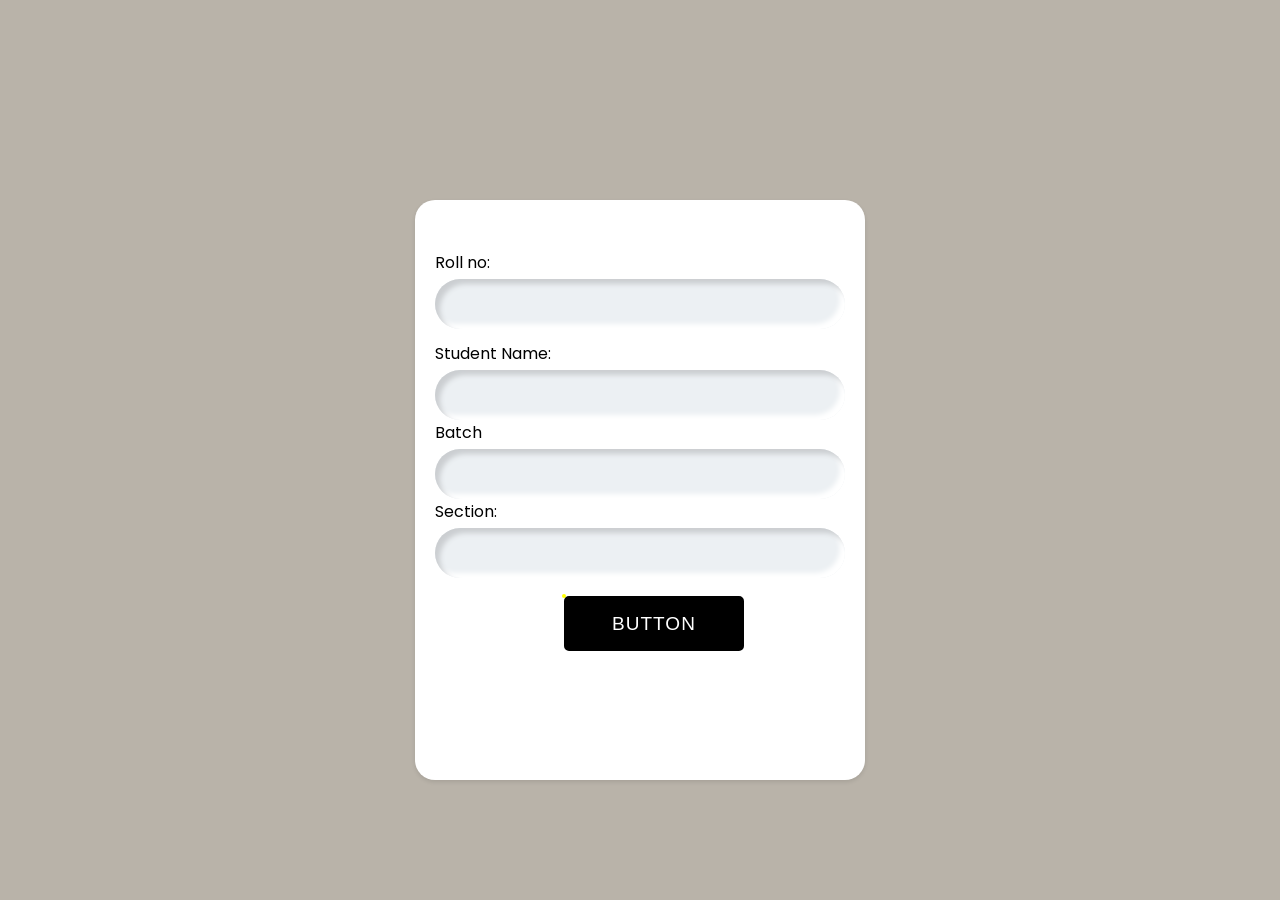
==== index.html @ 454fa923 "add first commit" ====
<!DOCTYPE html>
<html lang="en">
<head>
    <meta charset="UTF-8">
    <meta name="viewport" content="width=device-width, initial-scale=1.0">
    <title>Document</title>
    <link rel="stylesheet" href="style.css">
</head>
<body>
    <div class="container" id="container">
        <div class="brand-title"></div>
       <h1 class="h4">QUIZ</h1>
        <div class="inputs">
          <label>Roll no:</label>
          <input id="rollno" type="text" required/>
          <label>Student Name:</label>
          <input id="studentName" type="text"/>
          <label>Batch</label>
          <input id="batch" type="text" required/>
          <label>Section:</label>
          <input id="section" type="text" required/>
          <body>
            <span><a href="./google.html"></a></span>
          </body>
          </div>
      </div>
      </body>
      </html>
---- style.css ----
@import url('https://fonts.googleapis.com/css2?family=Poppins:wght@400;900&display=swap');


body {
  margin: 0;
  width: 100vw;
  height: 100vh;
  background: #ecf0f3;
  display: flex;
  align-items: center;
  text-align: center;
  justify-content: center;
  place-items: center;
  overflow: hidden;
  font-family: poppins;
}

.container {
  position: relative;
  width: 350px;
  height: 580px;
  border-radius: 20px;
  padding: 40px;
  box-sizing: border-box;
  background: #ecf0f3;
  box-shadow: 14px 14px 20px #3a3939, -14px -14px 20px rgb(62, 58, 58);
}


.h4{
    color: white;
    margin-left: 19vh;
    font-weight: 700;
}

.brand-title {
  margin-top: 10px;
  font-weight: 900;
  font-size: 1.8rem;
  color: #1DA1F2;
  letter-spacing: 1px;
}

.inputs {
  text-align: left;
  margin-top: 30px;
}

label, input, button {
  display: block;
  width: 100%;
  padding: 0;
  border: none;
  outline: none;
  box-sizing: border-box;
}

label {
  margin-bottom: 4px;
}

label:nth-of-type(2) {
  margin-top: 12px;
}

input::placeholder {
  color: gray;
}

input {
  background: #ecf0f3;
  padding: 10px;
  padding-left: 20px;
  height: 50px;
  font-size: 14px;
  border-radius: 50px;
  box-shadow: inset 5px 5px 5px #cbced1, inset -5px -5px 5px white;
}

/* button {
  color: rgb(4, 2, 2);
  margin-top: 20px;
  background: #1DA1F2;
  height: 40px;
  border-radius: 20px;
  cursor: pointer;
  font-weight: 900;
  box-shadow: 8px 8px 8px #9ca0a3, -8px -8px 8px rgb(244, 241, 241);
  transition: 0.5s;
} */

/* button:hover {
  box-shadow: none;
} */
@import url('https://fonts.googleapis.com/css?family=Montserrat:600&display=swap');
body{
  margin: 0;
  padding: 0;
  display: flex;
  height: 100vh;
  align-items: center;
  justify-content: center;
  background:#fff;
}
span{
  position: relative;
  width: 180px;
  height: 55px;
  margin-left: 15vh;
  perspective: 1000px;
}
span a{
  font-size: 19px;
  letter-spacing: 1px;
  transform-style: preserve-3d;
  transform: translateZ(-25px);
  transition: transform .25s;
  font-family: 'Montserrat', sans-serif;
  
}
span a:before,
span a:after{
  position: absolute;
  content: "BUTTON";
  height: 55px;
  width: 180px;
  display: flex;
  align-items: center;
  justify-content: center;
  border: 5px solid black;
  box-sizing: border-box;
  border-radius: 5px;
}
span a:before{
  color: #fff;
  background: #000;
  transform: rotateY(0deg) translateZ(25px);
}
span a:after{
  color: #000;
  transform: rotateX(90deg) translateZ(25px);
}
span a:hover{
  transform: translateZ(-25px) rotateX(-90deg);
}




a {
  position: absolute;
  font-size: 8px;
  bottom: 4px;
  right: 4px;
  text-decoration: none;
  color: black;
  background: yellow;
  border-radius: 10px;
  padding: 2px;
}

h1 {
  position: absolute;
  top: 0;
  left: 0;
}





@import url('https://fonts.googleapis.com/css2?family=Poppins:wght@400;500;700&display=swap');

body {
  font-family: 'Poppins', sans-serif;
  background: #b9b3a9;
  display: flex;
  justify-content: center;
}

.container {
  width: 450px;
  padding: 20px;
  margin-top: 80px;
  background-color: #fff;
  box-shadow: 0 2px 4px rgba(0, 0, 0, 0.1);
  border-radius: 20px;
}

h1 {
  text-align: center;
}

.question {
  font-weight: bold;
  margin-bottom: 10px;
}

.options {
  margin-bottom: 20px;
}

.option {
  display: block;
  margin-bottom: 10px;
}

.button {
  display: inline-block;
  padding: 10px 20px;
  background-color: #428bca;
  color: #fff;
  border: none;
  cursor: pointer;
  font-size: 16px;
  border-radius: 4px;
  transition: background-color 0.3s;
  margin-right: 10px;
}

.button:hover {
  background-color: #3071a9;
}

.result {
  text-align: center;
  margin-top: 20px;
  font-weight: bold;
}

.hide{
  display: none;
}
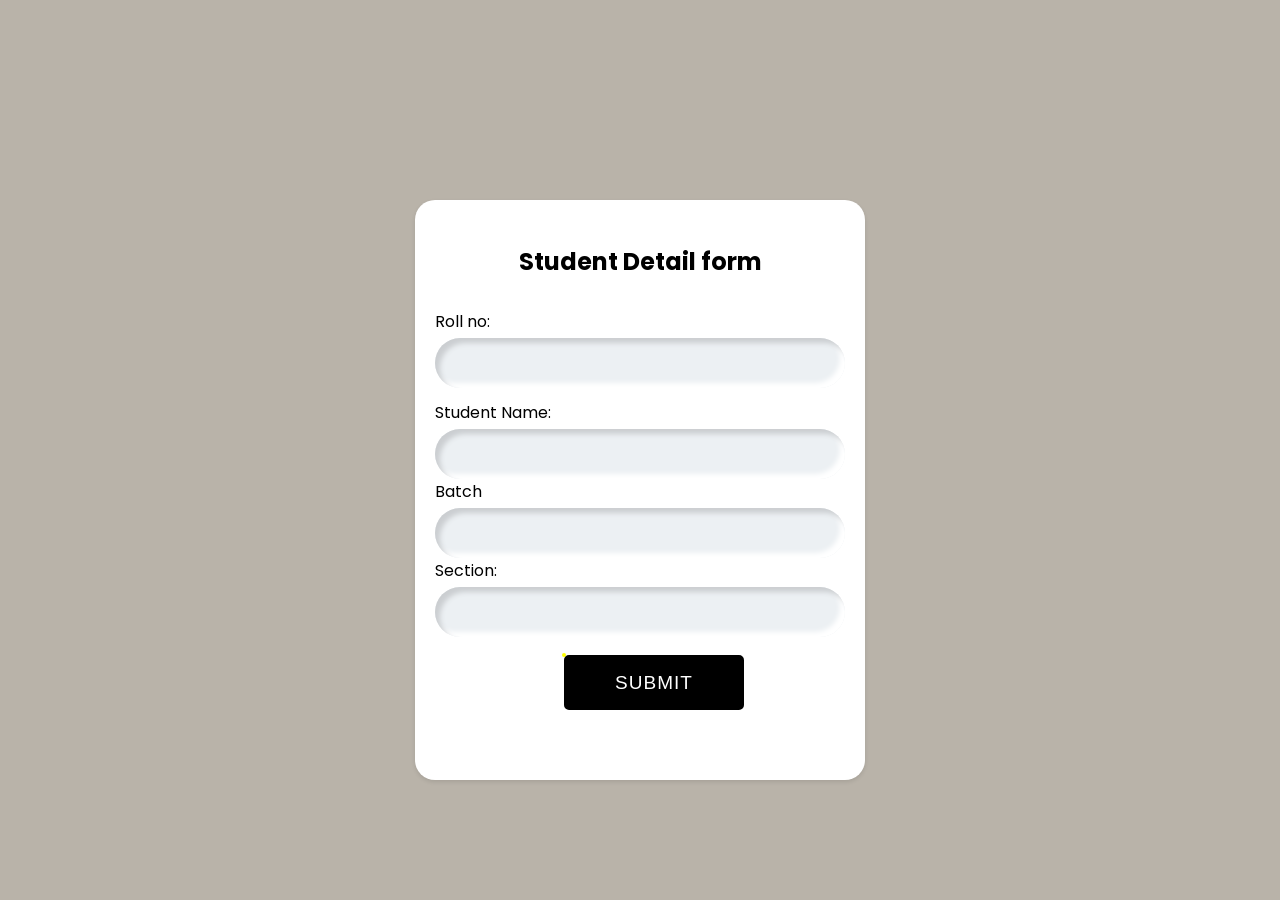
==== commit 060d9e16: "add last commit" ====
--- a/index.html
+++ b/index.html
@@ -8,8 +8,8 @@
 </head>
 <body>
     <div class="container" id="container">
+      <h3 class="h3">Student Detail form</h3>
         <div class="brand-title"></div>
-       <h1 class="h4">QUIZ</h1>
         <div class="inputs">
           <label>Roll no:</label>
           <input id="rollno" type="text" required/>
--- a/style.css
+++ b/style.css
@@ -13,6 +13,10 @@
   place-items: center;
   overflow: hidden;
   font-family: poppins;
+}
+.h3{
+  font-size: x-large;
+
 }
 
 .container {
@@ -121,7 +125,7 @@
 span a:before,
 span a:after{
   position: absolute;
-  content: "BUTTON";
+  content: "SUBMIT";
   height: 55px;
   width: 180px;
   display: flex;
